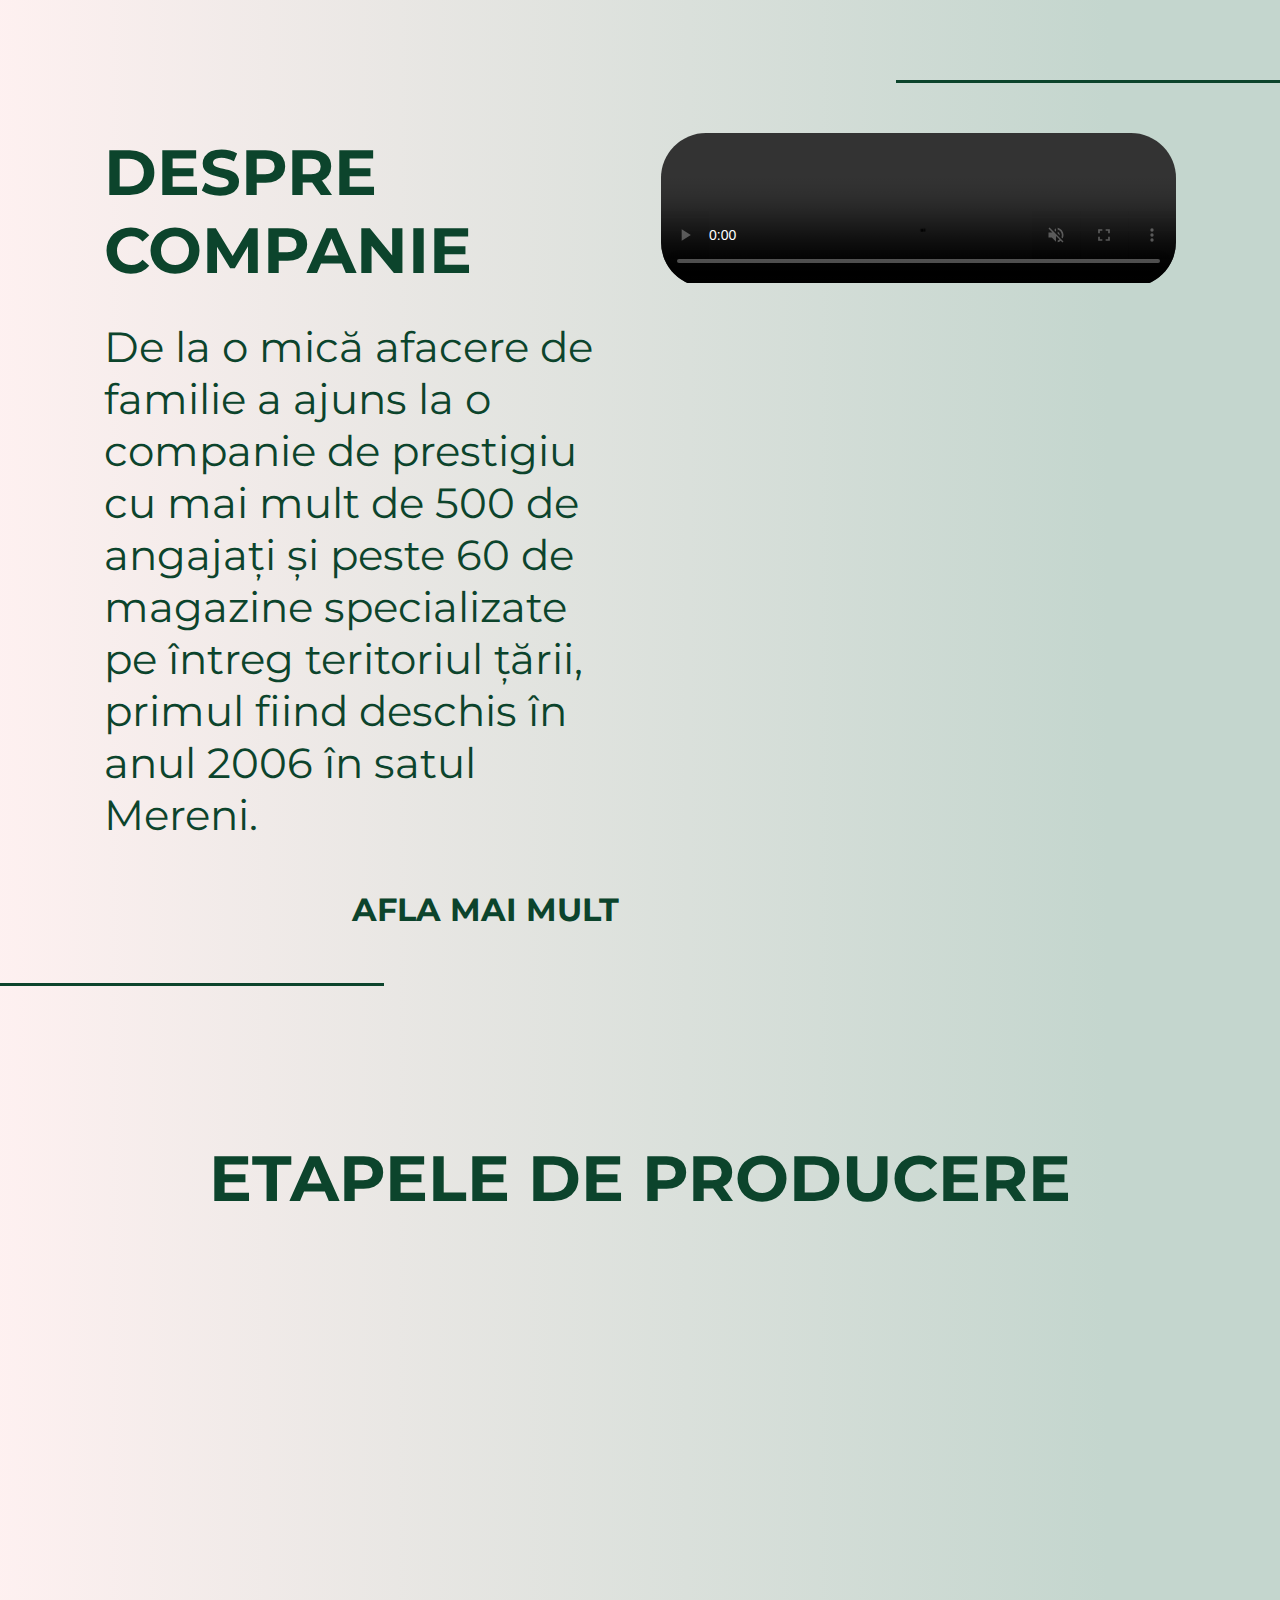
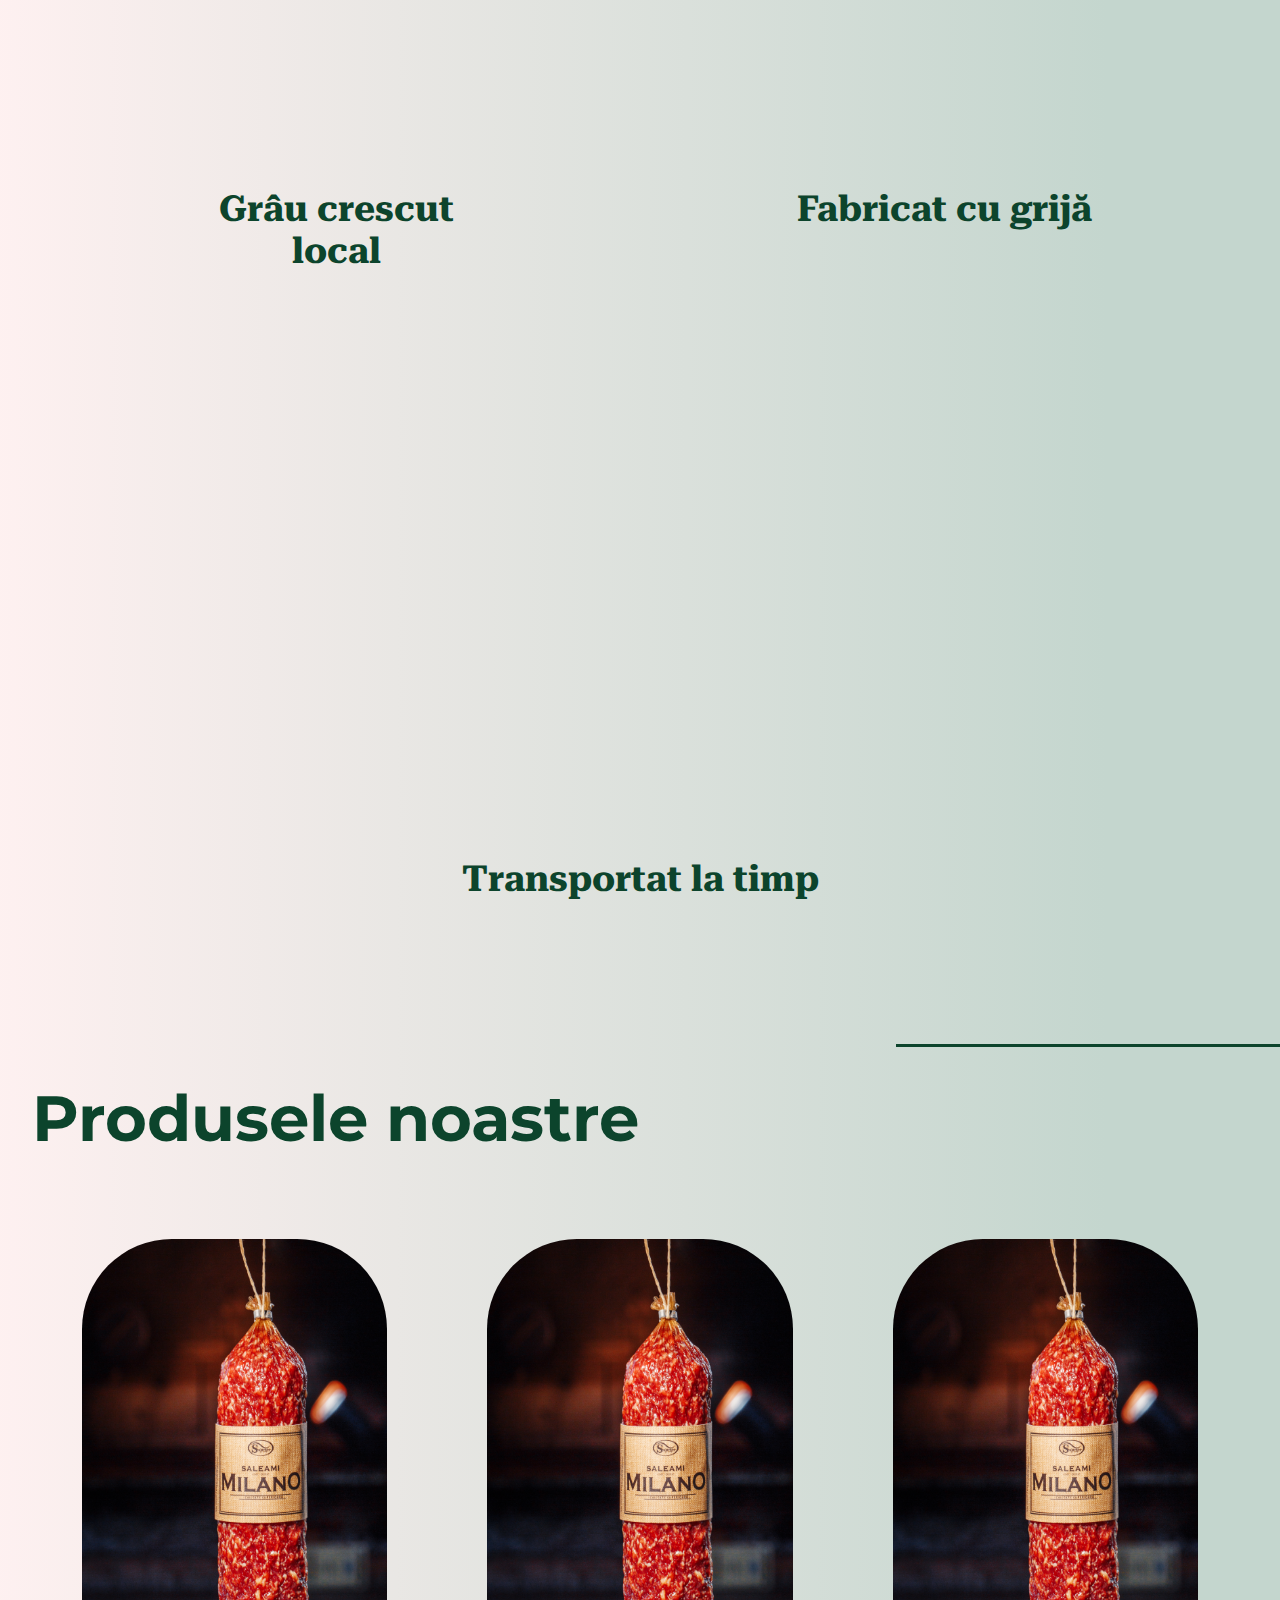
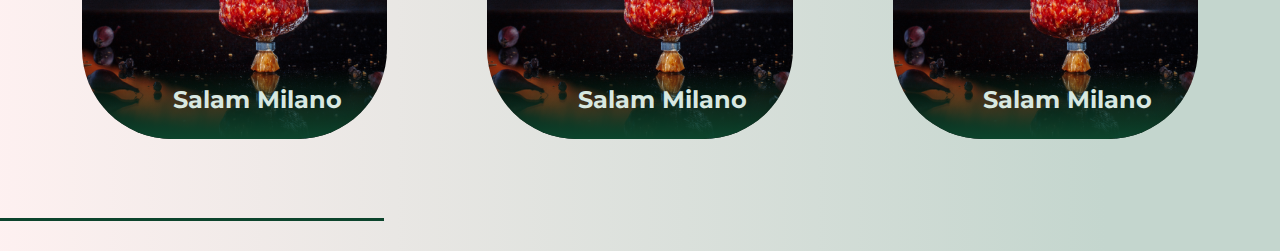
==== part 2/index.html @ c2373c85 "adding second part of the project" ====
<!DOCTYPE html>
<html lang="en">

<head>
    <meta charset="UTF-8">
    <meta http-equiv="X-UA-Compatible" content="IE=edge">
    <meta name="viewport" content="width=device-width, initial-scale=1.0">
    <link rel="stylesheet" href="style.css">
    <link rel="preconnect" href="https://fonts.googleapis.com">
    <link rel="preconnect" href="https://fonts.gstatic.com" crossorigin>
    <link
            href="https://fonts.googleapis.com/css2?family=Montserrat:wght@400;700&family=Roboto+Serif:opsz,wght@8..144,500&display=swap"
            rel="stylesheet">
    <title>Salamer</title>
</head>

<body>
<section class="about">
    <div class="line"></div>
    <div class="container">
        <div class="d-flex">
            <div class="about-left">
                <h1 class="title">DESPRE COMPANIE</h1>
                <p class="text">
                    De la o mică afacere de familie a ajuns la o companie de prestigiu cu mai mult de 500 de
                    angajați și
                    peste 60 de magazine specializate pe întreg teritoriul țării, primul fiind deschis în anul 2006
                    în
                    satul Mereni.
                </p>
                <div class="link_container">
                    <a href="./pages/location.html" class="link">AFLA MAI MULT</a>
                </div>
            </div>
            <div class="about-right">
                <div class="outer">
                    <video controls height="100%" width="100%" loop autoplay muted>
                        <source src="./images/Salamer%20meat%20processing%20factory.mp4">
                    </video>
                </div>
            </div>
        </div>
    </div>
    <div class="line-right"></div>
</section>

<section class="production-steps">
    <div class="container">
        <div>
            <h1 class="title ps_title">ETAPELE DE PRODUCERE</h1>
        </div>
        <div class="d-flex">
            <div class="columns">
                <div class="column">
                    <img class="gif" src="./images/wheat-animation.gif" alt="wheat">
                    <h4>Grâu crescut <br> local</h4>
                </div>
                <div class="column">
                    <img class="gif" src="./images/factory-animation.gif" alt="factory">
                    <h4>Fabricat cu grijă</h4>
                </div>
                <div class="column">
                    <img class="gif" src="./images/truck-animation.gif" alt="truck">
                    <h4>Transportat la timp</h4>
                </div>
            </div>
        </div>
    </div>
    <div class="ps_line-right"></div>
</section>

<section class="products">
    <div class="container">
        <h1 class="title">Produsele noastre</h1>
        <div class="d-flex">
            <div class="card">
                <img src="./images/milano.png" alt="milano">
                <div class="intro">
                    <h6>Salam Milano</h6>
                    <p>Un salam delicat facut din aripi de dragon si multe alte produse. Bun de consumat la bere sau
                        vin.</p>
                </div>
            </div>
            <div class="card">
                <img src="./images/milano.png" alt="milano">
                <div class="intro">
                    <h6>Salam Milano</h6>
                    <p>Un salam delicat facut din aripi de dragon si multe alte produse. Bun de consumat la bere sau
                        vin.</p>
                </div>
            </div>
            <div class="card">
                <img src="./images/milano.png" alt="milano">
                <div class="intro">
                    <h6>Salam Milano</h6>
                    <p>Un salam delicat facut din aripi de dragon si multe alte produse. Bun de consumat la bere sau
                        vin.</p>
                </div>
            </div>
        </div>
    </div>
    <div class="line"></div>
</section>
<script>
    const gifs = document.querySelectorAll('.gif');
    window.addEventListener('scroll', () => {
        let scrollProg = Math.floor(((window.scrollY) / (document.body.scrollHeight - window.innerHeight) * 100));
        console.log(scrollProg);

        for (let i = 0; i < gifs.length; i++) {
            if (scrollProg >= 40 && scrollProg <= 70) {
                gifs[i].style.opacity = 1
            }
        }
    })
</script>
</body>
</html>
---- part 2/style.css ----
* {
    margin: 0;
    padding: 0;
    box-sizing: border-box;
}

:root {
    --bck-color: linear-gradient(90.05deg, #FFF1F1 -1.74%, #C4D6CE 86.41%);
    --ft-clr-main: #0C442C;
    --ft-clr-card: #D8E8E1;
    --ft-fam-main: 'Montserrat', sans-serif;
}

body {
    background: var(--bck-color);
    font-family: var(--ft-fam-main);
}

.about {
    margin-top: 80px;
    display: flex;
    justify-content: center;
    position: relative;
}

.outer {
    overflow: hidden;
    position: relative;
    border-radius: 45px;
}

.outer video {
    position: relative;
    left: 0;
    top: 0;
}

.d-flex {
    display: flex;
    justify-content: center;
}

.container {
    margin: auto;
    padding: 2rem;
}

.about-content {
    display: flex;
    justify-content: center;
}

.about-left,
.about-right {
    width: 45%;
    margin: 5px;
    padding: 1em;
}

.title,
.text {
    color: var(--ft-clr-main);
}

.title_ps_title {
    font-family: 'Poppins', sans-serif;
    margin-top: 60px;
}

.ps_title {
    text-align: center;
}

.title {
    margin-bottom: 32px;
    font-size: 64px;
}

.text {
    font-size: 42px;
}

.line {
    width: 30%;
    height: 3px;
    background: var(--ft-clr-main);
    display: block;
    position: absolute;
    bottom: 0;
    right: 70%;
}

.line-right {
    width: 30%;
    height: 3px;
    background: var(--ft-clr-main);
    display: block;
    position: absolute;
    top: 0;
    left: 70%;
}

.production-steps {
    margin-top: 121px;
    position: relative;
}

.production-steps .title {
    margin-bottom: 90px;
}

.ps_line-right {
    width: 30%;
    height: 3px;
    background: var(--ft-clr-main);
    display: block;
    position: absolute;
    bottom: 0;
    left: 70%;
}

.products {
    position: relative;
    margin-bottom: 30px;
}

.columns {
    display: flex;
    flex-flow: row wrap;
    justify-content: center;
    margin: 5px 0;
}

.column {
    flex: 1;
    margin: 100px;
    padding: 10px;
    transition: .3s;
    display: flex;
    flex-direction: column;
    align-items: center;
}

.column h4 {
    font-size: 36px;
    color: var(--ft-clr-main);
    font-family: 'Roboto serif', sans-serif;
    text-align: center;
    margin-top: 16px;
}

.card img {
    height: 500px;
    width: 350px;
}

.card {
    height: 500px;
    margin: 50px;
    overflow: hidden;
    position: relative;
    border-radius: 90px;
}

.intro {
    height: 70px;
    width: 350px;
    padding: 6px;
    box-sizing: border-box;
    position: absolute;
    bottom: 0;
    background: linear-gradient(180deg, rgba(146, 203, 179, 0) 0%, #0C442C 100%);
    color: var(--ft-clr-card);
    transition: 1s;
}

.intro h6 {
    font-size: 24px;
    margin-top: 10px;
    text-align: center;
}

.intro p {
    font-size: 16px;
    margin: 20px;
    visibility: hidden;
}

.card:hover {
    cursor: pointer;
}

.card:hover .intro {
    height: 180px;
    bottom: 0px;
    background: linear-gradient(180deg, rgba(146, 203, 179, 0) 0%, #0C442C 100%);
}

.card:hover p {
    opacity: 1;
    visibility: visible;
}

.link {
    display: inline-block;
    padding-bottom: 0.25rem;
    position: relative;
    color: var(--ft-clr-main);
    font-size: 32px;
    text-decoration: none;
    font-family: var(--ft-fam-main);
    font-weight: bold;
    margin-top: 49px;
}

.link_container {
    width: 100%;
    display: flex;
    justify-content: end;
}

.link::before {
    content: "";
    position: absolute;
    left: 0;
    bottom: 0;
    width: 0;
    height: 2px;
    background-color: var(--ft-clr-main);
    transition: width 0.4s ease-out;
}

.link:hover::before {
    width: 100%;
}

.header-location {
    margin-top: 40px;
}

.header-location .container .title {
    font-size: 120px;
    font-family: 'Montserrat', sans-serif;
    color: var(--ft-clr-main);
}

.header-location .container .line-right {
    margin-top: 40px;
    width: 60%;
    left: 40%;
}

.accordion {
    margin: 60px auto;
}

.border {
    border-top: 2px solid var(--ft-clr-main);
}

.border:last-of-type {
    border-bottom: 2px solid var(--ft-clr-main);
}

.accordion .container {
    list-style: none;
    width: 100%;
}

.accordion .container label {
    font-size: 80px;
    display: flex;
    align-items: center;
    cursor: pointer;
    font-family: 'Poppins', sans-serif;
    color: var(--ft-clr-main);
}

input[type="radio"] {
    display: none;
}

.accordion .content {
    padding: 0 10px;
    max-height: 0;
    display: flex;
    justify-content: space-between;
    overflow: hidden;
    transition: max-height 0.7s, padding 0.7s;
}

.content-content {
    justify-content: space-evenly !important;
}

.location-street {
    display: grid;
    place-items: center;
    gap: 10px;
}

.location-street p {
    font-size: 24px;
    font-family: 'Poppins', sans-serif;
    color: var(--ft-clr-main);
}

.accordion input[type="radio"]:checked + label + .content {
    max-height: 1000px;
    padding: 10px 10px 20px;
}

.location-title {
    font-weight: bold;
}

.location-street a {
    text-decoration: none;
}

.gif {
    height: 350px;
    width: 350px;
    opacity: 0;
}
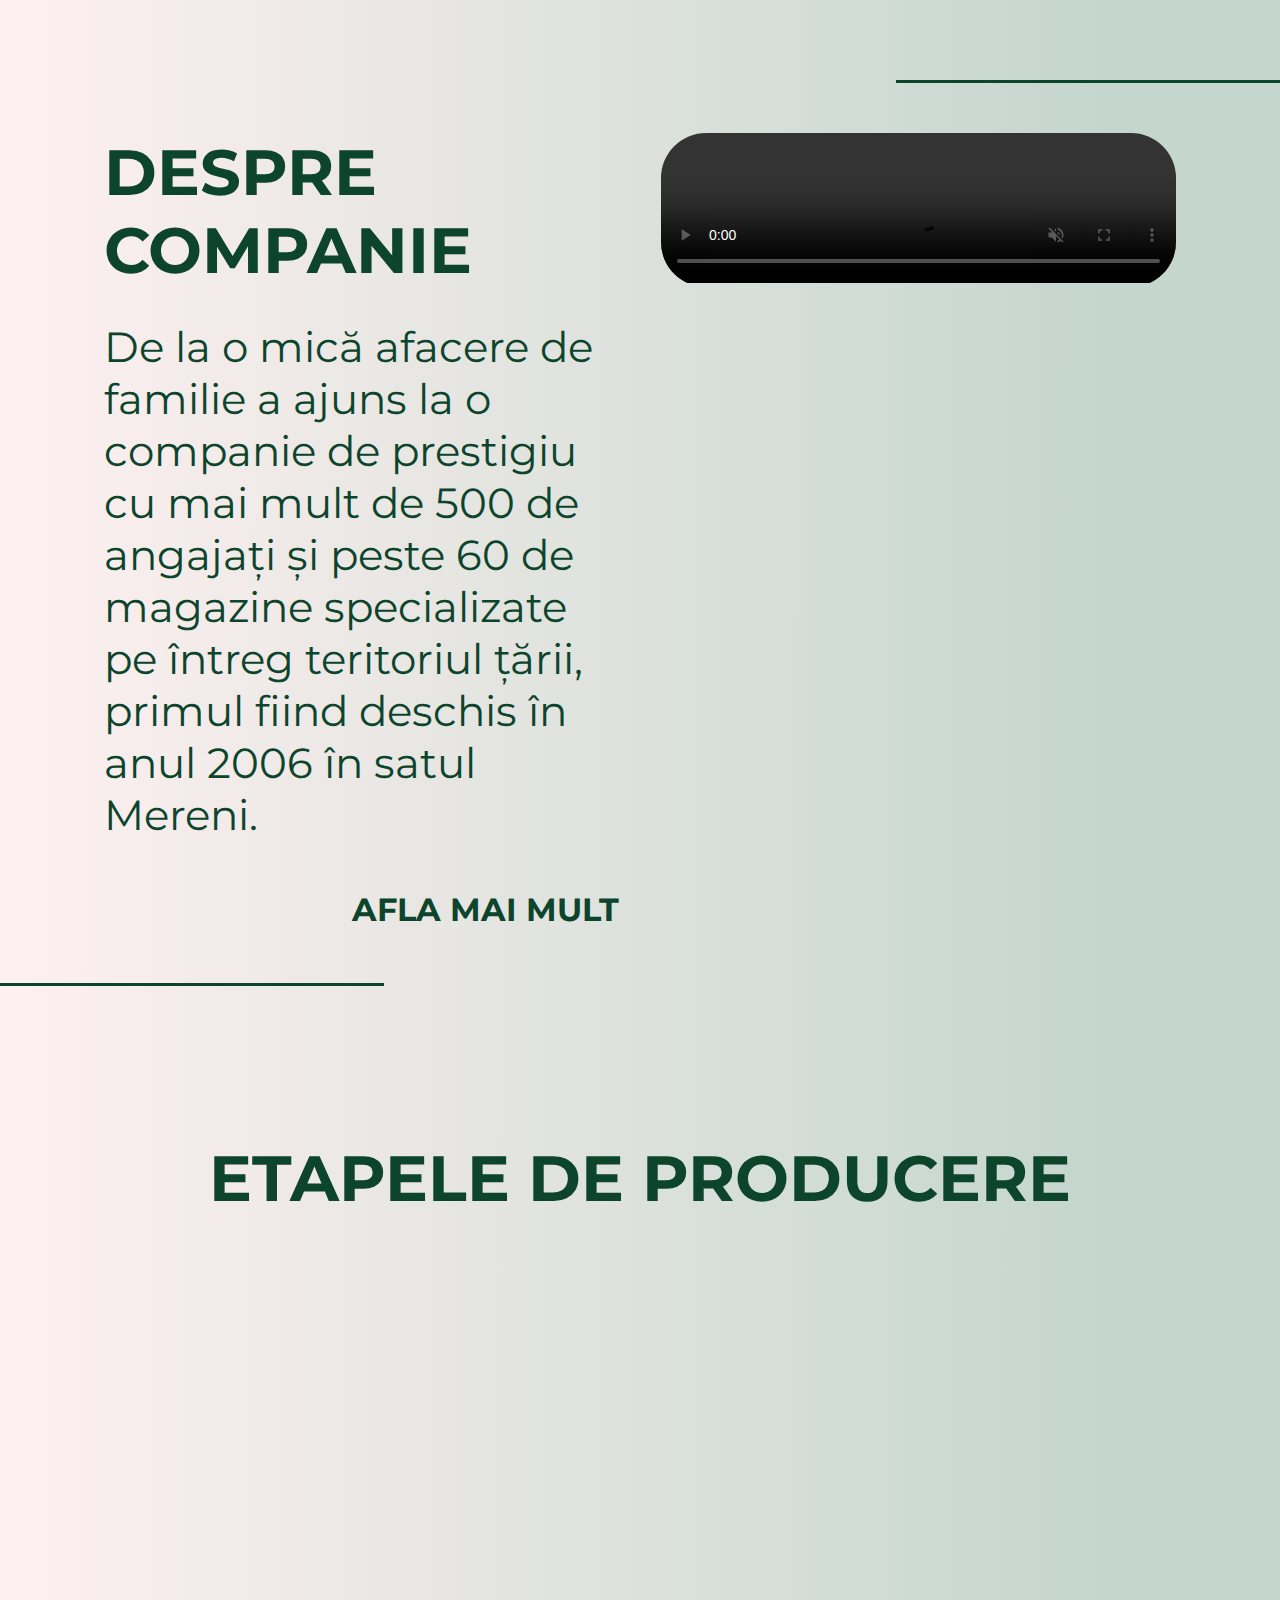
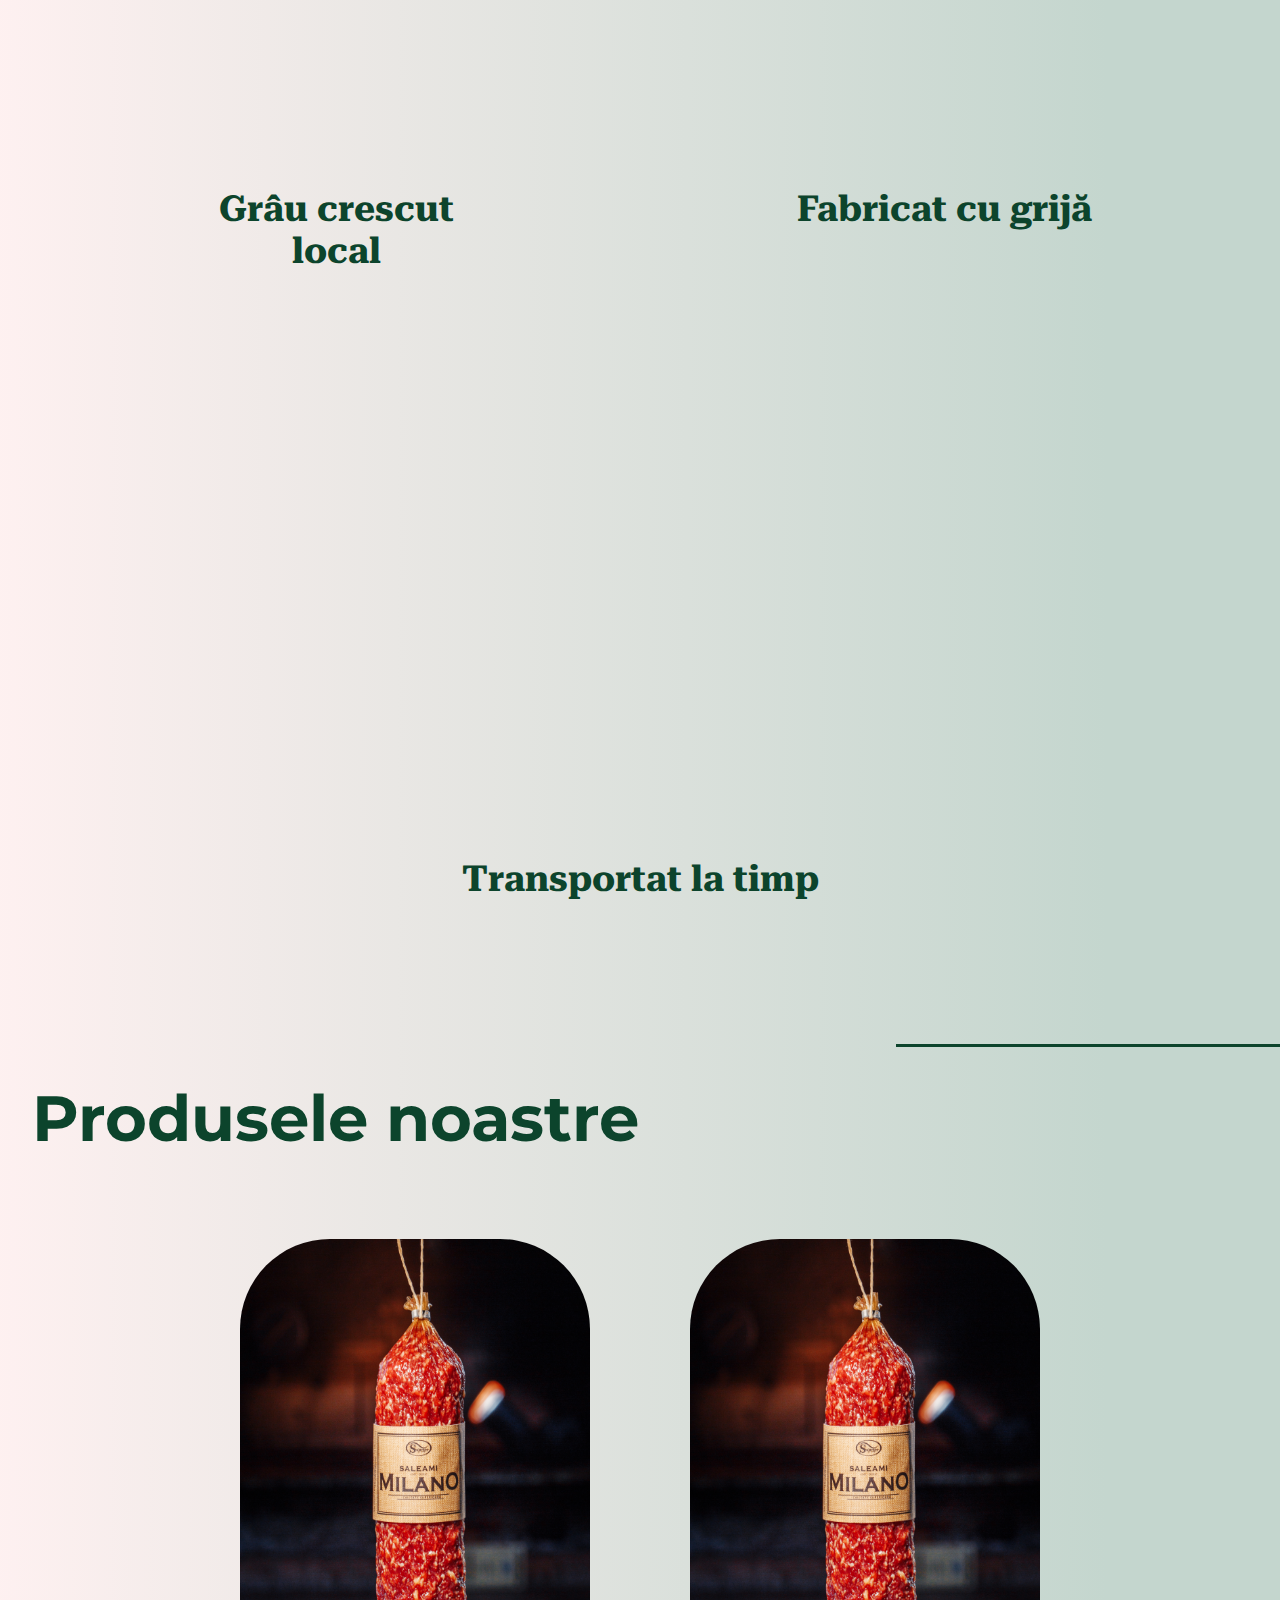
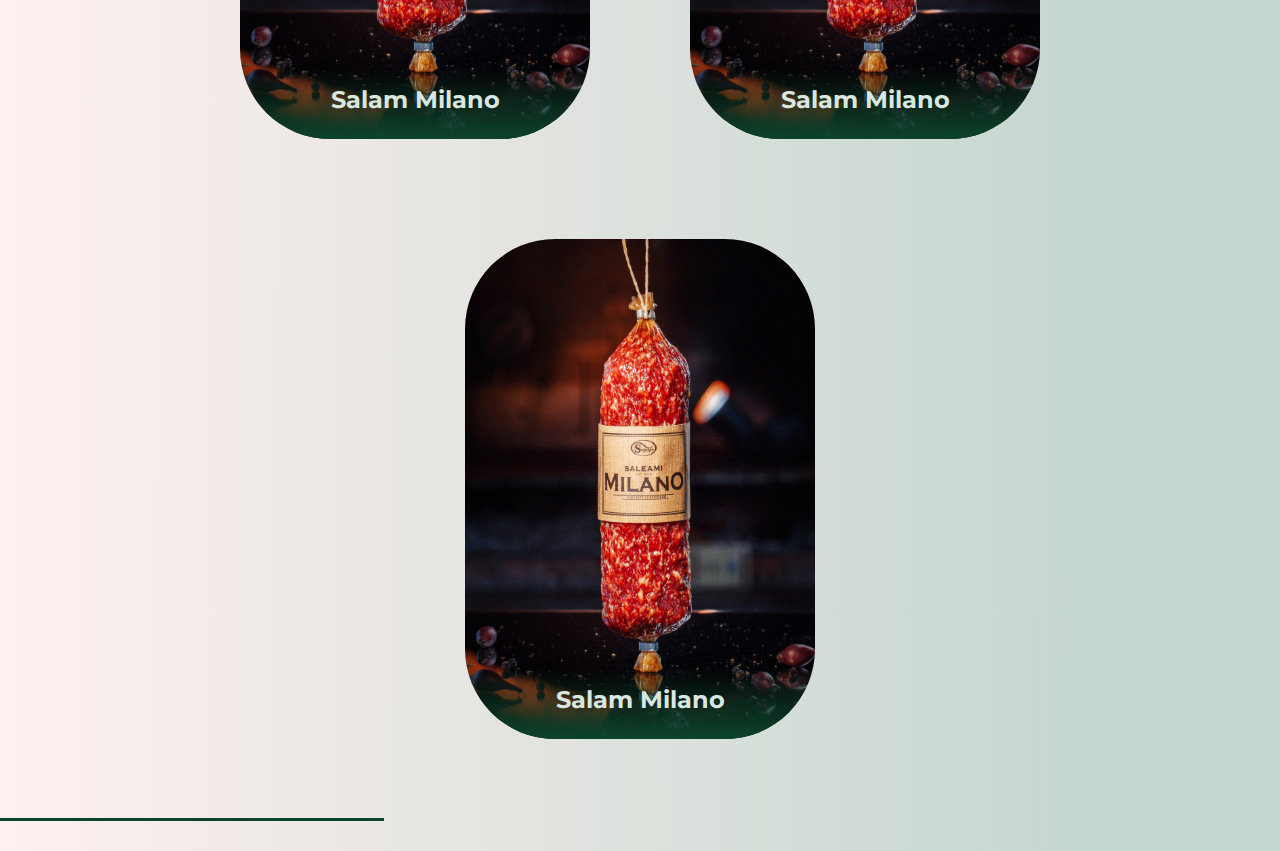
==== commit 0cd6f2c7: "Finished the map and mobile layout, looking fine for me" ====
--- a/part 2/index.html
+++ b/part 2/index.html
@@ -18,7 +18,7 @@
 <section class="about">
     <div class="line"></div>
     <div class="container">
-        <div class="d-flex">
+        <div class="d-flex wrap">
             <div class="about-left">
                 <h1 class="title">DESPRE COMPANIE</h1>
                 <p class="text">
@@ -72,7 +72,7 @@
 <section class="products">
     <div class="container">
         <h1 class="title">Produsele noastre</h1>
-        <div class="d-flex">
+        <div class="d-flex wrap">
             <div class="card">
                 <img src="./images/milano.png" alt="milano">
                 <div class="intro">
--- a/part 2/style.css
+++ b/part 2/style.css
@@ -324,4 +324,63 @@
     opacity: 0;
 }
 
-
+#map {
+    height: 45rem;
+    width: 100%;
+}
+
+.wrap {
+    flex-wrap: wrap;
+}
+
+@media (max-width: 768px) {
+    .accordion .container label {
+        font-size: 65px;
+    }
+
+    .header-location .container .title {
+        font-size: 95px;
+    }
+
+    .location-street {
+        margin-right: 10px;
+    }
+
+    .about-left,
+    .about-right {
+        width: 100%;
+        margin: auto;
+    }
+
+    .title {
+        font-size: 30px;
+        text-align: center;
+    }
+
+    .text {
+        font-size: 20px;
+    }
+
+    .production-steps .title {
+        margin-bottom: 10px;
+    }
+
+    .column {
+        margin: auto;
+        padding: 0;
+    }
+
+    .link {
+        font-size: 20px;
+    }
+
+    .card {
+        margin: 0 0 2rem 0;
+    }
+
+    .intro h6 {
+        margin-top: 0px;
+        margin-left: -9px;
+    }
+}
+
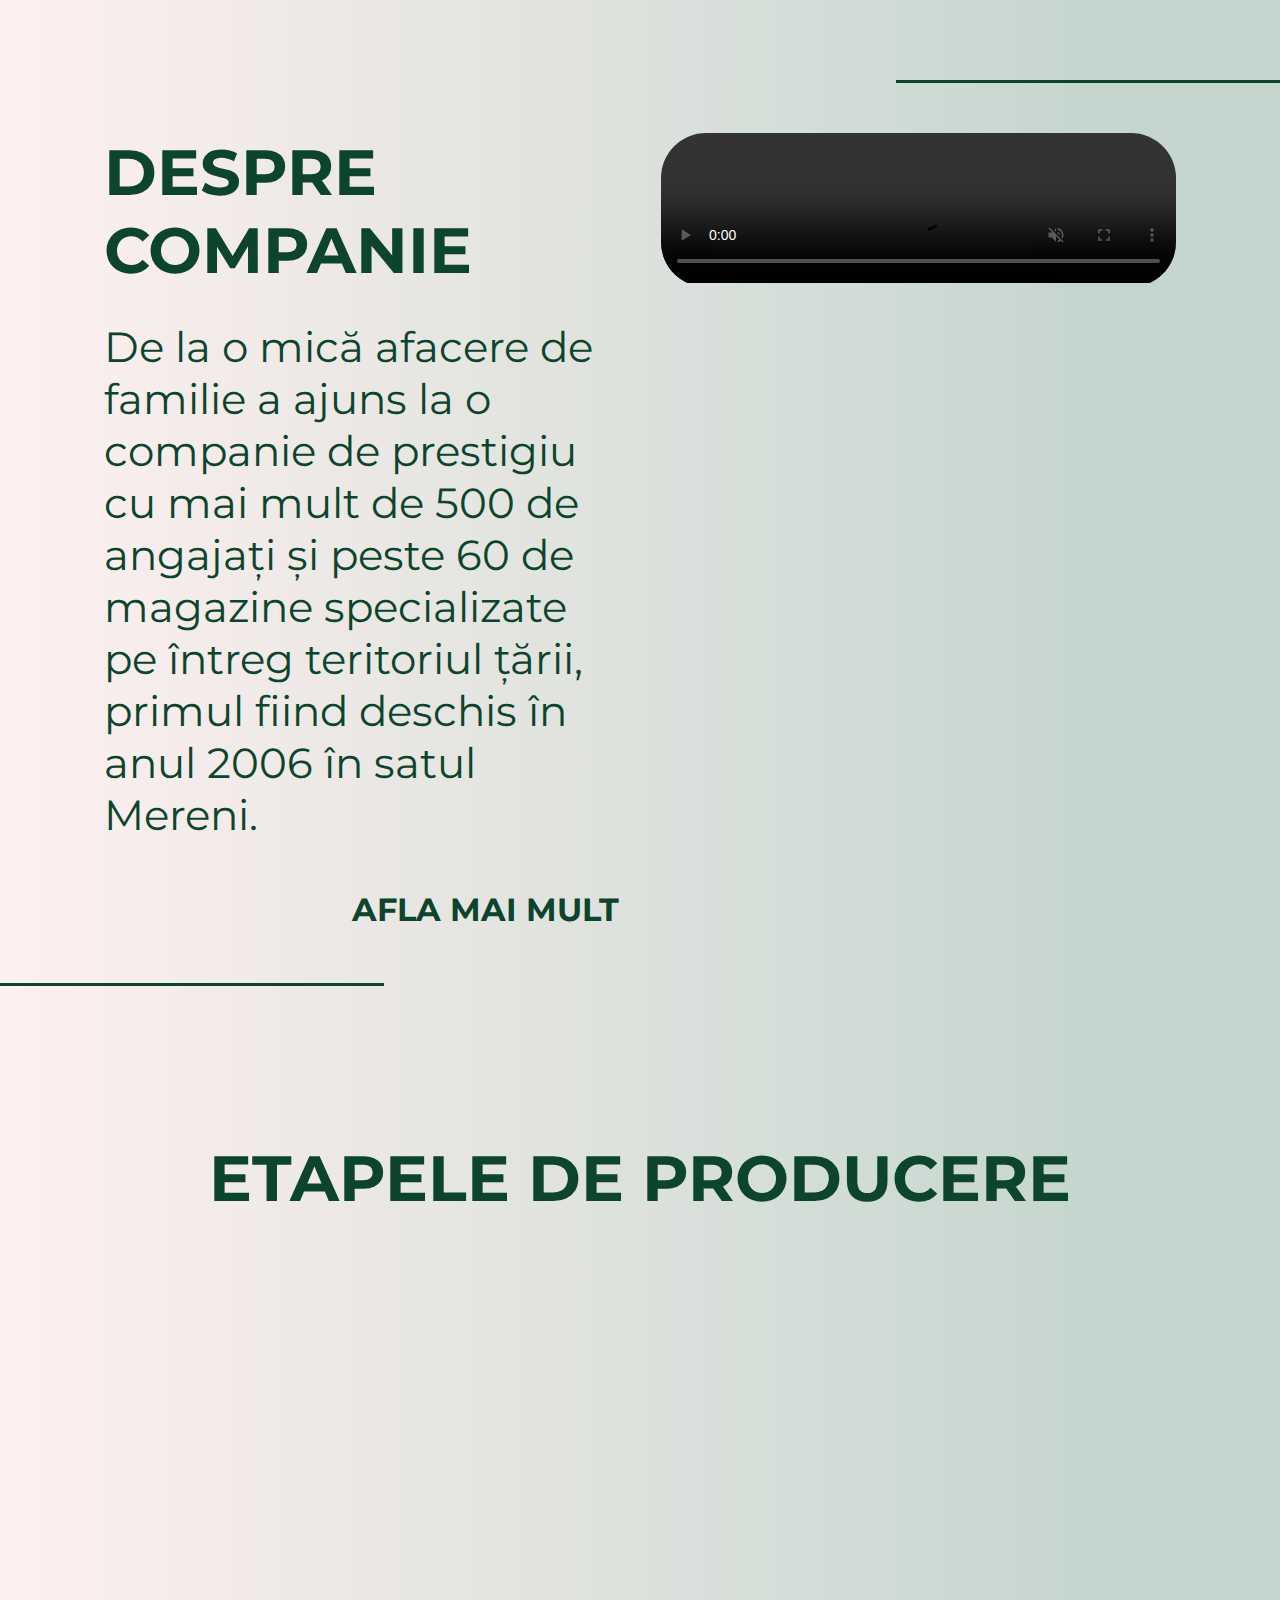
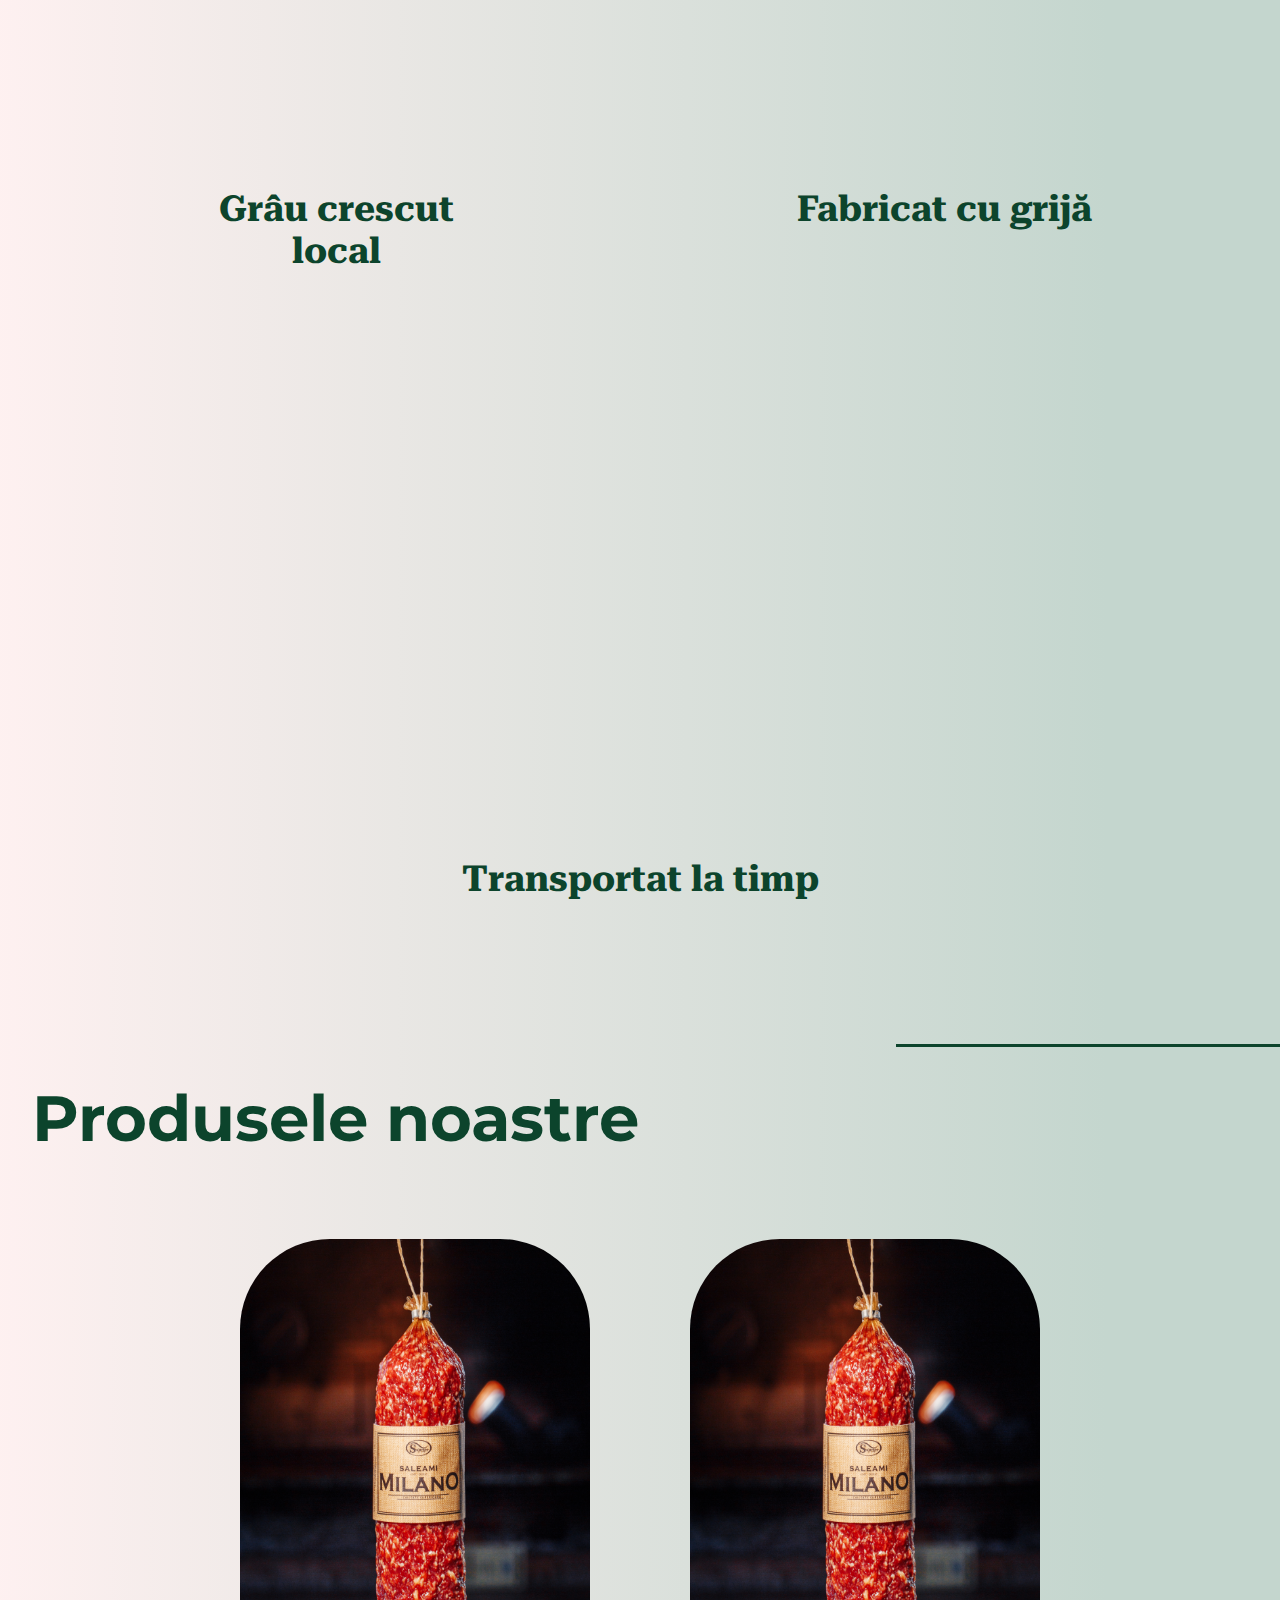
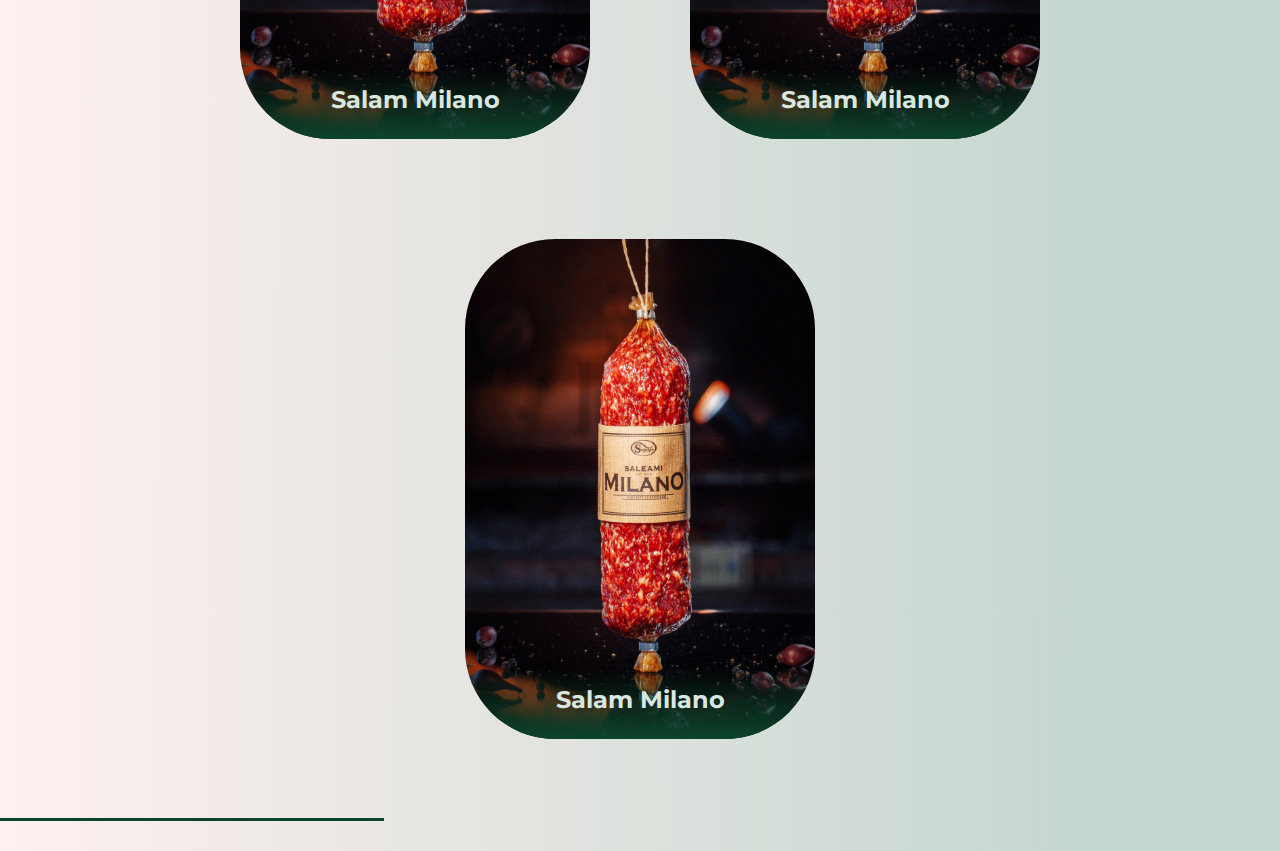
==== commit 7f860025: "different files styles for css" ====
--- a/part 2/index.html
+++ b/part 2/index.html
@@ -5,7 +5,9 @@
     <meta charset="UTF-8">
     <meta http-equiv="X-UA-Compatible" content="IE=edge">
     <meta name="viewport" content="width=device-width, initial-scale=1.0">
-    <link rel="stylesheet" href="style.css">
+    <link rel="stylesheet" href="css/general.css">
+    <link rel="stylesheet" href="css/main.css">
+    <link rel="stylesheet" href="css/responsive.css">
     <link rel="preconnect" href="https://fonts.googleapis.com">
     <link rel="preconnect" href="https://fonts.gstatic.com" crossorigin>
     <link
--- a/part 2/css/general.css
+++ b/part 2/css/general.css
@@ -0,0 +1,74 @@
+* {
+    margin: 0;
+    padding: 0;
+    box-sizing: border-box;
+}
+
+:root {
+    --bck-color: linear-gradient(90.05deg, #FFF1F1 -1.74%, #C4D6CE 86.41%);
+    --ft-clr-main: #0C442C;
+    --ft-clr-card: #D8E8E1;
+    --ft-fam-main: 'Montserrat', sans-serif;
+}
+
+body {
+    background: var(--bck-color);
+    font-family: var(--ft-fam-main);
+}
+
+.d-flex {
+    display: flex;
+    justify-content: center;
+}
+
+.wrap {
+    flex-wrap: wrap;
+}
+
+.container {
+    margin: auto;
+    padding: 2rem;
+}
+
+.title,
+.text {
+    color: var(--ft-clr-main);
+}
+
+.title_ps_title {
+    font-family: 'Poppins', sans-serif;
+    margin-top: 60px;
+}
+
+.ps_title {
+    text-align: center;
+}
+
+.title {
+    margin-bottom: 32px;
+    font-size: 64px;
+}
+
+.text {
+    font-size: 42px;
+}
+
+.line {
+    width: 30%;
+    height: 3px;
+    background: var(--ft-clr-main);
+    display: block;
+    position: absolute;
+    bottom: 0;
+    right: 70%;
+}
+
+.line-right {
+    width: 30%;
+    height: 3px;
+    background: var(--ft-clr-main);
+    display: block;
+    position: absolute;
+    top: 0;
+    left: 70%;
+}
--- a/part 2/css/main.css
+++ b/part 2/css/main.css
@@ -0,0 +1,170 @@
+.about {
+    margin-top: 80px;
+    display: flex;
+    justify-content: center;
+    position: relative;
+}
+
+.outer {
+    overflow: hidden;
+    position: relative;
+    border-radius: 45px;
+}
+
+.outer video {
+    position: relative;
+    left: 0;
+    top: 0;
+}
+
+.about-content {
+    display: flex;
+    justify-content: center;
+}
+
+.about-left,
+.about-right {
+    width: 45%;
+    margin: 5px;
+    padding: 1em;
+}
+
+.production-steps {
+    margin-top: 121px;
+    position: relative;
+}
+
+.production-steps .title {
+    margin-bottom: 90px;
+}
+
+.ps_line-right {
+    width: 30%;
+    height: 3px;
+    background: var(--ft-clr-main);
+    display: block;
+    position: absolute;
+    bottom: 0;
+    left: 70%;
+}
+
+.products {
+    position: relative;
+    margin-bottom: 30px;
+}
+
+.columns {
+    display: flex;
+    flex-flow: row wrap;
+    justify-content: center;
+    margin: 5px 0;
+}
+
+.column {
+    flex: 1;
+    margin: 100px;
+    padding: 10px;
+    transition: .3s;
+    display: flex;
+    flex-direction: column;
+    align-items: center;
+}
+
+.column h4 {
+    font-size: 36px;
+    color: var(--ft-clr-main);
+    font-family: 'Roboto serif', sans-serif;
+    text-align: center;
+    margin-top: 16px;
+}
+
+.card img {
+    height: 500px;
+    width: 350px;
+}
+
+.card {
+    height: 500px;
+    margin: 50px;
+    overflow: hidden;
+    position: relative;
+    border-radius: 90px;
+}
+
+.intro {
+    height: 70px;
+    width: 350px;
+    padding: 6px;
+    box-sizing: border-box;
+    position: absolute;
+    bottom: 0;
+    background: linear-gradient(180deg, rgba(146, 203, 179, 0) 0%, #0C442C 100%);
+    color: var(--ft-clr-card);
+    transition: 1s;
+}
+
+.intro h6 {
+    font-size: 24px;
+    margin-top: 10px;
+    text-align: center;
+}
+
+.intro p {
+    font-size: 16px;
+    margin: 20px;
+    visibility: hidden;
+}
+
+.card:hover {
+    cursor: pointer;
+}
+
+.card:hover .intro {
+    height: 180px;
+    bottom: 0px;
+    background: linear-gradient(180deg, rgba(146, 203, 179, 0) 0%, #0C442C 100%);
+}
+
+.card:hover p {
+    opacity: 1;
+    visibility: visible;
+}
+
+.link {
+    display: inline-block;
+    padding-bottom: 0.25rem;
+    position: relative;
+    color: var(--ft-clr-main);
+    font-size: 32px;
+    text-decoration: none;
+    font-family: var(--ft-fam-main);
+    font-weight: bold;
+    margin-top: 49px;
+}
+
+.link_container {
+    width: 100%;
+    display: flex;
+    justify-content: end;
+}
+
+.link::before {
+    content: "";
+    position: absolute;
+    left: 0;
+    bottom: 0;
+    width: 0;
+    height: 2px;
+    background-color: var(--ft-clr-main);
+    transition: width 0.4s ease-out;
+}
+
+.link:hover::before {
+    width: 100%;
+}
+
+.gif {
+    height: 350px;
+    width: 350px;
+    opacity: 0;
+}
--- a/part 2/css/responsive.css
+++ b/part 2/css/responsive.css
@@ -0,0 +1,51 @@
+
+@media (max-width: 768px) {
+    .accordion .container label {
+        font-size: 65px;
+    }
+
+    .header-location .container .title {
+        font-size: 95px;
+    }
+
+    .location-street {
+        margin-right: 10px;
+    }
+
+    .about-left,
+    .about-right {
+        width: 100%;
+        margin: auto;
+    }
+
+    .title {
+        font-size: 30px;
+        text-align: center;
+    }
+
+    .text {
+        font-size: 20px;
+    }
+
+    .production-steps .title {
+        margin-bottom: 10px;
+    }
+
+    .column {
+        margin: auto;
+        padding: 0;
+    }
+
+    .link {
+        font-size: 20px;
+    }
+
+    .card {
+        margin: 0 0 2rem 0;
+    }
+
+    .intro h6 {
+        margin-top: 0px;
+        margin-left: -9px;
+    }
+}